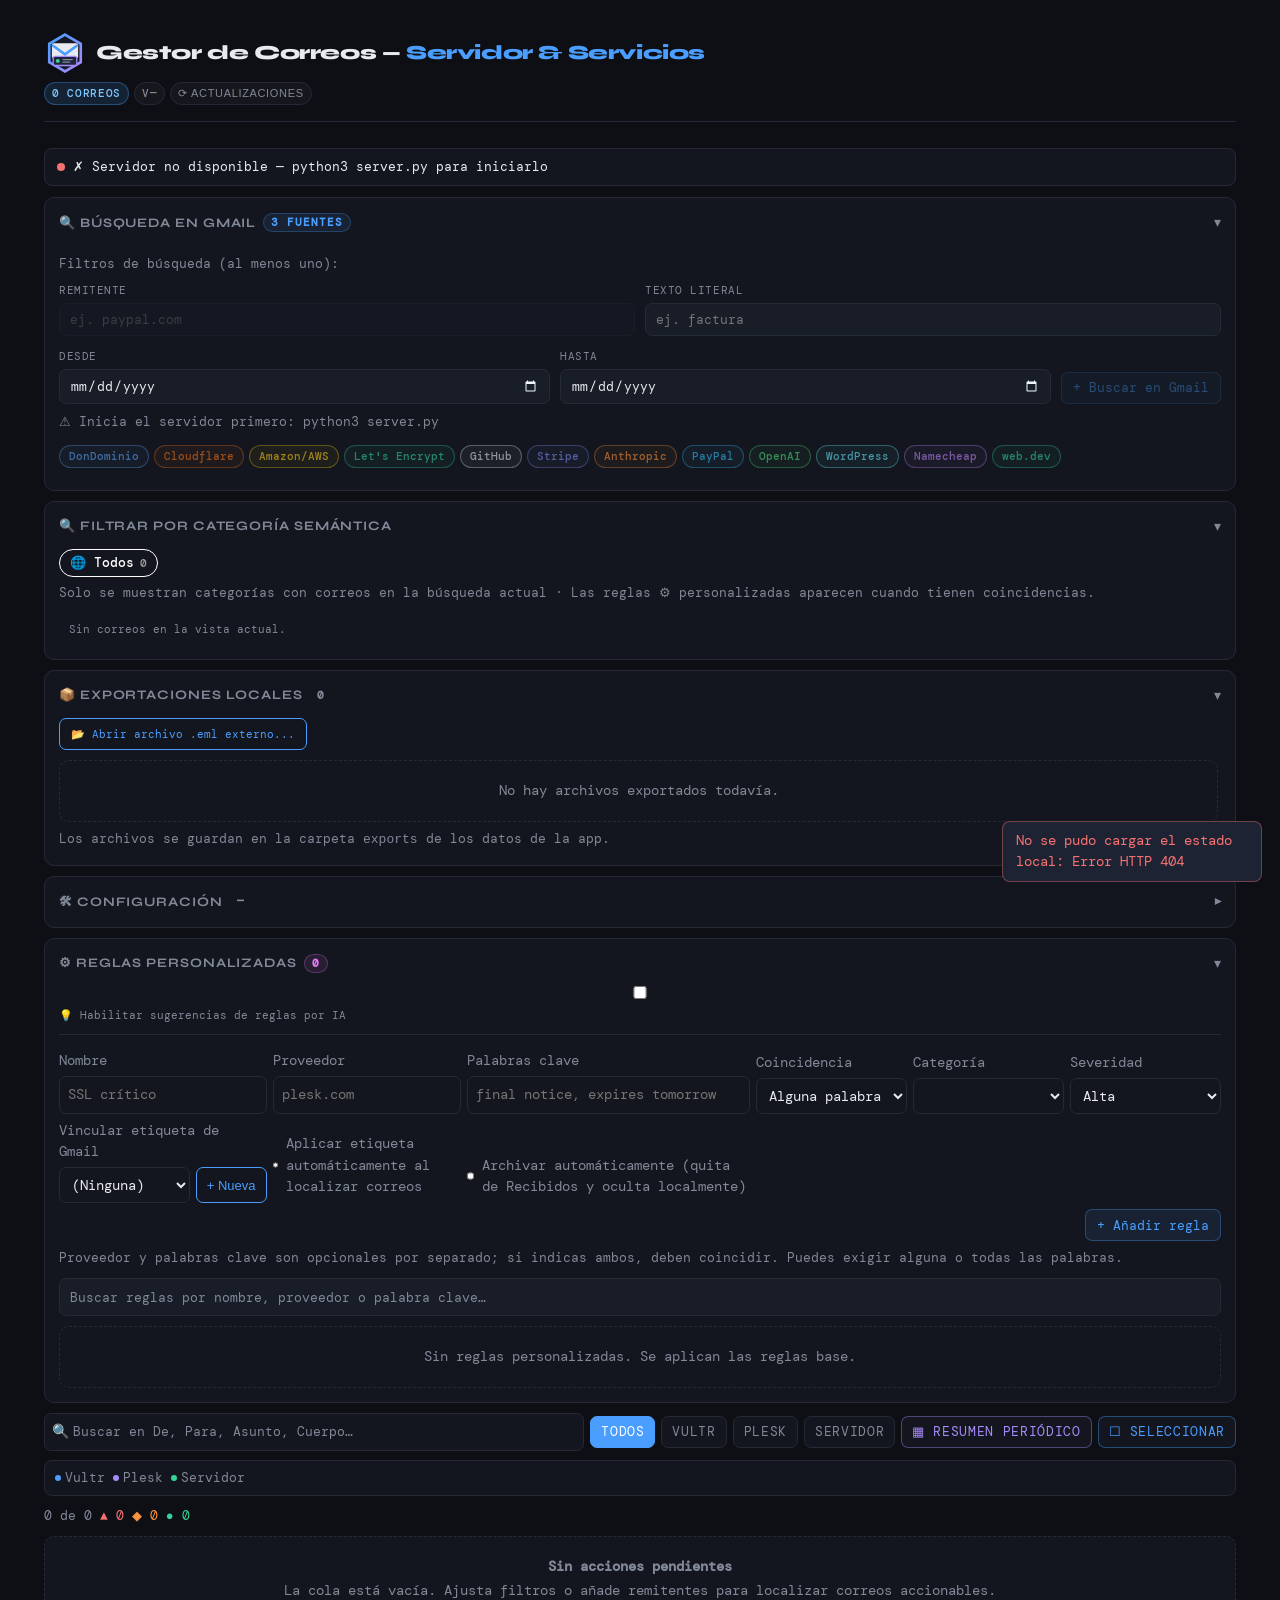
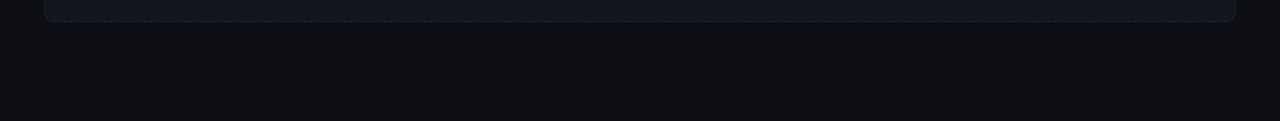
==== index.html @ bb917074 "feat(mas): variante Mac App Store (App Sandbox, sin updater propio), login OAuth en el navegador e i" ====
<!DOCTYPE html>
<html lang="es">
<head>
<meta charset="UTF-8">
<meta name="viewport" content="width=device-width, initial-scale=1.0">
<title>Gestor de Correos — Servidor</title>
<link rel="icon" href="/static/favicon.svg" type="image/svg+xml">
<link href="https://fonts.googleapis.com/css2?family=Syne:wght@400;600;700;800&family=DM+Mono:wght@300;400;500&display=swap" rel="stylesheet">
<link rel="stylesheet" href="/static/app.css">
</head>
<body>
<div class="wrap">

<header class="hdr">
  <div class="htop">
    <img class="hlogo" src="/static/logo.svg" alt="Gestor de Correos">
    <h1>Gestor de Correos — <span style="color:#4a9eff">Servidor & Servicios</span></h1>
  </div>
  <div class="pills">
    <span class="pill" style="background:#4a9eff22;border:1px solid #4a9eff55;color:#7ec8ff" id="total-pill">— correos</span>
    <span class="pill" style="background:#ffffff09;border:1px solid var(--bdr);color:var(--mut)" id="ver-pill">v—</span>
    <button class="pill" type="button" id="upd-check" title="Buscar actualizaciones" style="background:#ffffff09;border:1px solid var(--bdr);color:var(--mut);cursor:pointer;">⟳ Actualizaciones</button>
    <span class="pill" id="sel-pill" style="display:none;background:#4a9eff22;border:1px solid #4a9eff55;color:#7ec8ff"></span>
  </div>
</header>

<!-- STATUS BAR -->
<div class="sbar" id="sbar">
  <div class="sled chk" id="sled"></div>
  <span id="smsg">Verificando conexión con Gmail…</span>
</div>

<!-- ① BÚSQUEDA EN GMAIL -->
<div class="panel" id="p-snd">
  <div class="ph" data-panel="p-snd">
    <div class="pt">🔍 Búsqueda en Gmail <span class="ptag" style="background:#4a9eff18;border:1px solid #4a9eff44;color:var(--v)" id="snd-tag">— fuentes</span></div>
    <span class="pc">▾</span>
  </div>
  <div class="pb">
    <div class="cgrid" id="snd-chips"></div>
    <p class="support-copy" style="margin-bottom:8px;">Filtros de búsqueda (al menos uno):</p>
    <div class="search-form">
      <div class="s-row">
        <label class="s-field"><span>Remitente</span><input id="snd-inp" type="text" placeholder="ej. paypal.com"></label>
        <label class="s-field"><span>Texto literal</span><input id="snd-q" type="text" placeholder="ej. factura"></label>
      </div>
      <div class="s-row">
        <label class="s-field"><span>Desde</span><input id="snd-after" type="date"></label>
        <label class="s-field"><span>Hasta</span><input id="snd-before" type="date"></label>
        <button class="addbtn" id="snd-add" style="margin-top:16px;">+ Buscar en Gmail</button>
      </div>
    </div>
    <p class="hint" id="search-hint">Usa las fechas para una búsqueda de <b>contexto general</b> o combina filtros para mayor precisión.</p>
    <div class="kdgrid" id="kd-grid" style="margin-top:12px;"></div>
  </div>
</div>

<!-- ② CATEGORÍAS -->
<div class="panel" id="p-cat">
  <div class="ph" data-panel="p-cat">
    <div class="pt">🔍 Filtrar por categoría semántica</div>
    <span class="pc">▾</span>
  </div>
  <div class="pb">
    <div class="catgrid" id="cat-grid"></div>
    <p class="support-copy" style="margin-top:6px;">Solo se muestran categorías con correos en la búsqueda actual · Las reglas ⚙ personalizadas aparecen cuando tienen coincidencias.</p>
    <div id="cat-email-list" class="cat-email-list"></div>
  </div>
</div>

<!-- ③ EXPORTACIONES LOCALES -->
<div class="panel" id="p-exp">
  <div class="ph" data-panel="p-exp">
    <div class="pt">📦 Exportaciones locales <span class="ptag" id="exp-tag">0</span></div>
    <span class="pc">▾</span>
  </div>
  <div class="pb">
    <div class="arow" style="margin-bottom:10px;">
        <button class="addbtn" id="exp-import-btn" style="background:var(--surf); border-color:var(--v); color:var(--v); font-size:11px;">📂 Abrir archivo .eml externo...</button>
        <input type="file" id="exp-import-file" accept=".eml" style="display:none;">
    </div>
    <div id="exp-local-list" class="hidden-list" style="display:block; max-height:200px;">
      <div class="empty">No hay archivos exportados todavía.</div>
    </div>
    <p class="hint" id="exp-dir-hint">Los archivos se guardan en la carpeta <code>exports</code> de los datos de la app.</p>
  </div>
</div>

<!-- ③b CONFIGURACIÓN -->
<div class="panel col" id="p-cfg">
  <div class="ph" data-panel="p-cfg">
    <div class="pt">🛠 Configuración <span class="ptag" id="cfg-tag">—</span></div>
    <span class="pc">▾</span>
  </div>
  <div class="pb">
    <div id="cfg-google" style="display:none">
      <div class="cfg-head">Cuenta de Google</div>
      <div class="cfg-form">
        <button class="addbtn" type="button" id="cfg-creds-import">📄 Importar credentials.json…</button>
      </div>
      <p class="hint">Cliente OAuth de tipo «App de escritorio» descargado de Google Cloud Console (Gmail API activada). Al buscar, el login de Google se abre en el navegador.</p>
    </div>

    <div class="cfg-head">Inteligencia artificial <span class="hint" id="cfg-ai-state" style="margin:0"></span></div>
    <div class="cfg-form">
      <label class="rule-field wide"><span>URL base (OpenAI o compatible, sin /chat/completions)</span><input id="cfg-ai-url" maxlength="500" placeholder="https://api.openai.com/v1" autocomplete="off" spellcheck="false"></label>
      <label class="rule-field"><span>Modelo</span><input id="cfg-ai-model" maxlength="200" placeholder="gpt-4o-mini" autocomplete="off" spellcheck="false"></label>
      <label class="rule-field"><span>Clave API</span><input id="cfg-ai-key" type="password" maxlength="500" placeholder="sk-…" autocomplete="off"></label>
    </div>
    <label class="cfg-check"><input type="checkbox" id="cfg-ai-key-clear"> Borrar la clave guardada</label>
    <p class="hint">Para Ollama local: <code>http://localhost:11434/v1</code>, modelo <code>llama3</code>, clave <code>ollama</code>. La clave solo se guarda en este equipo (<code>settings.json</code>, permisos 600) y nunca vuelve a la interfaz. Lo guardado aquí tiene prioridad sobre <code>.env</code>.</p>

    <div class="cfg-head" style="margin-top:14px">Carpeta de respaldo de exportaciones</div>
    <div class="cfg-form">
      <label class="rule-field wide"><span>Ruta absoluta (vacío = sin respaldo)</span><input id="cfg-backup-dir" maxlength="1000" placeholder="/Users/tu-usuario/Documents/Correos" autocomplete="off" spellcheck="false"></label>
      <button class="addbtn" type="button" id="cfg-backup-pick" style="display:none">📁 Elegir…</button>
    </div>
    <p class="hint">Cada <code>.eml</code> o <code>.zip</code> exportado se copia también a esta carpeta. Si no está disponible (p. ej. un disco desmontado), la exportación se guarda igual y se avisa.</p>

    <div class="arow" style="justify-content:flex-end;margin-top:10px">
      <button class="addbtn" type="button" id="cfg-save">Guardar configuración</button>
    </div>
  </div>
</div>

<!-- ④ REGLAS PERSONALIZADAS -->
<div class="panel" id="p-rules">
  <div class="ph" data-panel="p-rules">
    <div class="pt">⚙ Reglas personalizadas <span class="ptag" style="background:#e879f918;border:1px solid #e879f944;color:#e879f9" id="rules-tag">0</span></div>
    <span class="pc">▾</span>
  </div>
  <div class="pb">
    <div class="f-row" style="margin-bottom:15px; border-bottom:1px solid var(--bdr); padding-bottom:10px;">
      <label class="s-field" style="flex-direction:row; gap:8px; cursor:pointer; align-items:center; height:auto;">
        <input type="checkbox" id="ai-sugg-toggle" style="width:auto; margin:0">
        <span style="text-transform:none; letter-spacing:0; font-weight:normal;">💡 Habilitar sugerencias de reglas por IA</span>
      </label>
      <button class="mab cp" id="ai-sugg-btn" style="display:none; font-size:var(--text-caption); padding:4px 10px;">Sugerir reglas ahora</button>
    </div>
    <div id="ai-sugg-box" style="display:none; margin-bottom:20px; background:rgba(74,158,255,0.03); border:1px dashed var(--v); border-radius:8px; padding:12px;">
      <div style="font-size:var(--text-caption); color:var(--v); margin-bottom:8px; font-weight:bold; text-transform:uppercase; display:flex; justify-content:space-between; align-items:center;">
        <span>IA · Sugerencias basadas en tus acciones</span>
        <button id="ai-sugg-reset" style="background:transparent;border:1px solid #4a9eff44;border-radius:5px;color:var(--v);font-size:10px;padding:2px 7px;cursor:pointer;font-family:inherit;">✕ Limpiar</button>
      </div>
      <div id="ai-sugg-list" class="catgrid" style="gap:10px;"></div>
    </div>
    <div class="rule-form">

      <label class="rule-field"><span>Nombre</span><input id="rule-label" maxlength="80" placeholder="SSL crítico"></label>
      <label class="rule-field"><span>Proveedor</span><input id="rule-provider" maxlength="253" placeholder="plesk.com"></label>
      <label class="rule-field wide"><span>Palabras clave</span><input id="rule-keywords" maxlength="500" placeholder="final notice, expires tomorrow"></label>
      <label class="rule-field"><span>Coincidencia</span><select id="rule-keyword-operator"><option value="any">Alguna palabra</option><option value="all">Todas las palabras</option></select></label>
      <label class="rule-field"><span>Categoría</span><select id="rule-category"></select></label>
      <label class="rule-field"><span>Severidad</span><select id="rule-severity"><option value="high">Alta</option><option value="medium">Media</option><option value="low">Baja</option></select></label>
      <div class="rule-field" id="rule-gmail-label-field">
        <span>Vincular etiqueta de Gmail</span>
        <div style="display:flex;gap:6px;align-items:center;">
          <select id="rule-gmail-label" style="flex:1;min-height:36px;background:var(--surf);border:1px solid var(--bdr);border-radius:7px;color:var(--txt);padding:7px 8px;font:inherit;min-width:0;"><option value="">(Ninguna)</option></select>
          <button type="button" id="rule-new-label-btn" title="Crear nueva etiqueta de Gmail" style="flex-shrink:0;height:36px;padding:0 10px;background:transparent;border:1px solid var(--v);border-radius:7px;color:var(--v);font-size:13px;cursor:pointer;white-space:nowrap;">+ Nueva</button>
        </div>
        <div id="rule-new-label-row" style="display:none;gap:6px;align-items:center;margin-top:4px;">
          <input id="rule-new-label-inp" maxlength="80" placeholder="Nombre de la etiqueta…" style="flex:1;min-height:34px;background:var(--surf);border:1px solid var(--v);border-radius:7px;color:var(--txt);padding:6px 8px;font:inherit;min-width:0;">
          <button type="button" id="rule-new-label-ok" style="flex-shrink:0;height:34px;padding:0 10px;background:var(--v);border:none;border-radius:7px;color:#fff;font-size:13px;cursor:pointer;">✓</button>
          <button type="button" id="rule-new-label-cancel" style="flex-shrink:0;height:34px;padding:0 10px;background:transparent;border:1px solid var(--bdr);border-radius:7px;color:var(--mut);font-size:13px;cursor:pointer;">✕</button>
        </div>
      </div>
      <label class="rule-field wide" style="flex-direction:row; gap:8px; cursor:pointer; align-items:center; margin-top:5px; height:auto; padding:5px 0;">
        <input type="checkbox" id="rule-auto-label" style="width:auto; margin:0">
        <span style="text-transform:none; letter-spacing:0; font-weight:normal;">Aplicar etiqueta automáticamente al localizar correos</span>
      </label>
      <label class="rule-field wide" style="flex-direction:row; gap:8px; cursor:pointer; align-items:center; margin-top:0; height:auto; padding:5px 0;">
        <input type="checkbox" id="rule-auto-archive" style="width:auto; margin:0">
        <span style="text-transform:none; letter-spacing:0; font-weight:normal;">Archivar automáticamente (quita de Recibidos y oculta localmente)</span>
      </label>
      <button class="addbtn" id="rule-add" type="button">+ Añadir regla</button>
    </div>
    <p class="support-copy" style="margin-top:7px;">Proveedor y palabras clave son opcionales por separado; si indicas ambos, deben coincidir. Puedes exigir alguna o todas las palabras.</p>
    <div style="margin-top:10px;margin-bottom:6px;">
      <input id="rule-search" class="ainp" placeholder="Buscar reglas por nombre, proveedor o palabra clave…" style="width:100%;">
    </div>
    <div class="rule-list" id="rule-list" style="max-height:280px;overflow-y:auto;"></div>
  </div>
</div>

<!-- TOOLBAR -->
<div class="tb">
  <div class="sw"><span class="sic">🔍</span><input class="si" id="srch" type="text" placeholder="Buscar en De, Para, Asunto, Cuerpo…"></div>
  <button class="fbtn src on" data-f="all" style="background:var(--v);border-color:var(--v);color:#fff;">Todos</button>
  <button class="fbtn src" data-f="v">Vultr</button>
  <button class="fbtn src" data-f="p">Plesk</button>
  <button class="fbtn src" data-f="s">Servidor</button>
  <button class="fbtn src" data-f="cu" id="cu-btn" style="border-color:#fb923c66;color:var(--o);display:none;">+ Añadidos</button>
  <button class="fbtn" id="sum-open" style="border-color:#a78bfa66;color:var(--p);">▦ Resumen periódico</button>
  <button class="fbtn" id="tog-sel" style="border-color:#4a9eff66;color:var(--v);">☐ Seleccionar</button>
</div>

<div class="actbar" id="actbar" style="display:none;">
  <div class="abl"><span class="sct" id="sel-ct"><b>0</b> sel.</span></div>
  <div class="abr">
    <button class="xbtn" id="sel-all">☑ Todos</button>
    <button class="xbtn" id="desel">☐ Ninguno</button>
    <button class="xbtn ei" id="exp-open">⬇ Exportar informe</button>
    <button class="xbtn ei" id="exp-eml">✉ Exportar EML</button>
    <button class="xbtn" id="lbl-sel">🏷 Etiquetar</button>
    <button class="xbtn" id="archive-sel">📦 Archivar</button>
    <button class="xbtn ds" id="del-sel">🙈 Ocultar</button>
  </div>
</div>

<div class="lgnd" id="lgnd"></div>
<div class="stbar" id="stbar"></div>
<div class="hbar" id="hidden-bar" hidden>
  <span id="hidden-msg">0 ocultos locales</span>
  <button id="manage-hidden" type="button">Gestionar ocultos</button>
</div>
<div id="list"></div>
</div>

<!-- EXPORT MODAL -->
<div class="modal" id="exp-modal">
  <div class="mbox">
    <button class="mclose" id="exp-x">✕</button>
    <div class="mttl" id="exp-ttl">Exportar informe</div>
    <p class="support-copy" style="margin-bottom:8px;">Elige alcance primero y luego formato.</p>
    <div class="mtbs" id="exp-scope">
      <div class="mtb" data-scope="filtered">Vista filtrada</div>
      <div class="mtb" data-scope="full">Conjunto completo</div>
    </div>
    <div class="mtbs" id="exp-format">
      <div class="mtb" data-tab="json">JSON</div>
      <div class="mtb" data-tab="md">Markdown</div>
    </div>
    <pre id="exp-pre"></pre>
    <div class="mact">
      <button class="mab cp" id="exp-copy">📋 Copiar</button>
      <button class="mab dw" id="exp-dl">⬇ Descargar</button>
      <button class="mab cn" id="exp-cn">Cancelar</button>
    </div>
  </div>
</div>

<!-- PERIODIC SUMMARY MODAL -->
<div class="modal" id="sum-modal">
  <div class="mbox">
    <button class="mclose" id="sum-x">✕</button>
    <div class="mttl" id="sum-ttl">Resumen periódico</div>
    <p class="support-copy" style="margin-bottom:8px;">Calculado localmente sobre correos cargados y visibles. No se guarda contenido Gmail.</p>
    <div class="mtbs" id="sum-period">
      <div class="mtb" data-days="7">Últimos 7 días</div>
      <div class="mtb" data-days="30">Últimos 30 días</div>
    </div>
    <div id="sum-view"></div>
    <pre id="sum-ai-result" hidden></pre>
    <div class="mact">
      <button class="mab cp" id="sum-ai">✦ Resumir con AI</button>
      <button class="mab cp" id="sum-copy">📋 Copiar Markdown</button>
      <button class="mab dw" id="sum-dl">⬇ Descargar</button>
      <button class="mab cn" id="sum-cn">Cerrar</button>
    </div>
  </div>
</div>

<div class="modal" id="del-modal">
  <div class="dbox">
    <div class="dttl">🙈 Confirmar ocultado</div>
    <div class="dmsg" id="del-msg"></div>
    <div class="dact">
      <button class="dcx" id="del-cx">Cancelar</button>
      <button class="dco" id="del-ok">Ocultar</button>
    </div>
  </div>
</div>

<div class="modal" id="hidden-modal">
  <div class="mbox hidden-box">
    <button class="mclose" id="hidden-x">✕</button>
    <div class="mttl">Ocultos locales</div>
    <p class="support-copy">Restaura mensajes, manténlos ocultos, limpia huérfanos locales o borra en Gmail. Usa Shift para seleccionar un rango y Cmd/Ctrl para alternar mensajes individuales. Sólo los huérfanos se pueden limpiar localmente. El borrado en Gmail es inmediato e irreversible.</p>
    <div class="hidden-tools">
      <input type="text" id="hidden-search" placeholder="Buscar por remitente, asunto..." class="ainp" style="max-width:300px;margin-right:auto;">
      <button class="mab cp" id="hidden-all">Seleccionar página</button>
      <button class="mab cn" id="hidden-none">Ninguno</button>
      <span id="hidden-selected">0 seleccionados</span>
      <span id="hidden-limit" class="hidden-limit"></span>
    </div>
    <div class="hidden-pager">
      <button class="mab cp" id="hidden-prev" type="button">Anterior</button>
      <span id="hidden-page">Página 1 de 1</span>
      <button class="mab cp" id="hidden-next" type="button">Siguiente</button>
    </div>
    <div class="hidden-list" id="hidden-list"></div>
    <div class="hidden-section local-section">
      <div class="section-head">
        <div>
          <div class="section-kicker">Sólo local</div>
          <div class="section-title">Recupera, conserva o limpia huérfanos</div>
        </div>
        <span class="section-chip soft">No toca Gmail</span>
      </div>
      <p class="support-copy">Restaurar visibles deja Gmail intacto. Eliminar huérfanos locales borra sólo la referencia guardada en la app. Mantener ocultos cierra sin cambios.</p>
      <div class="mact">
        <button class="mab cp" id="hidden-restore">Restaurar visibles</button>
        <button class="mab cn" id="hidden-forget">Eliminar huérfanos locales</button>
        <button class="mab cn" id="hidden-cn">Mantener ocultos y cerrar</button>
      </div>
    </div>
    <div class="hidden-section gmail-section">
      <div class="section-head">
        <div>
          <div class="section-kicker danger">Afecta a Gmail</div>
          <div class="section-title">Eliminación permanente</div>
        </div>
        <span class="section-chip danger">Irreversible</span>
      </div>
      <p class="support-copy" id="delete-status">Comprobando autorización destructiva…</p>
      <div class="mact mact-tight">
        <button class="mab dw" id="delete-authorize" type="button">Autorizar borrado permanente</button>
        <button class="mab cn" id="delete-revoke" type="button">Revocar autorización</button>
      </div>
      <label class="danger-confirm"><span id="delete-confirm-label">Selecciona mensajes para generar la confirmación.</span><input id="delete-confirm" autocomplete="off" placeholder="ELIMINAR PERMANENTEMENTE N"></label>
      <div class="mact">
        <button class="mab ds" id="hidden-delete">Eliminar permanentemente de Gmail</button>
      </div>
    </div>
  </div>
</div>

<div class="modal" id="lbl-modal">
  <div class="mbox">
    <button class="mclose" id="lbl-x">✕</button>
    <div class="mttl">Etiquetar en Gmail</div>
    <div class="hidden-tools" style="margin-top:0">
      <input type="text" id="lbl-search" placeholder="Filtrar etiquetas..." class="ainp" style="width:100%">
    </div>
    <div id="lbl-list" class="hidden-list" style="max-height:300px; margin:10px 0; display:block;">
      <div class="empty">Cargando etiquetas…</div>
    </div>
    <label class="s-field" style="flex-direction:row; gap:8px; cursor:pointer; align-items:center; margin-bottom:15px;">
      <input type="checkbox" id="lbl-archive-too" checked style="width:auto">
      <span>Archivar correos al etiquetar</span>
    </label>
    <div class="mbtns">
      <button class="mab cn" id="lbl-cn">Cancelar</button>
      <button class="mab cp" id="lbl-ok" disabled>Aplicar etiqueta</button>
    </div>
  </div>
</div>

<div class="modal" id="reader-modal">
  <div class="mbox" style="max-width:900px; height:90vh; display:flex; flex-direction:column; padding:0; overflow:hidden;">
    <button class="mclose" id="reader-x" style="top:15px; right:15px; z-index:10;">✕</button>
    <div class="reader-head" style="padding:20px; border-bottom:1px solid var(--bdr); background:var(--surf);">
      <div id="reader-subject" style="font-size:18px; font-weight:bold; margin-bottom:10px; color:var(--v);"></div>
      <div style="display:grid; grid-template-columns:auto 1fr; gap:5px 15px; font-size:var(--text-caption); color:var(--mut);">
        <span>De:</span> <b id="reader-from" style="color:var(--txt);"></b>
        <span>Para:</span> <span id="reader-to"></span>
        <span>Fecha:</span> <span id="reader-date"></span>
      </div>
      <div id="reader-attachments" class="catgrid" style="margin-top:12px; gap:8px;"></div>
    </div>
    <div class="reader-body" style="flex:1; overflow:hidden; position:relative; background:#fff;">
      <iframe id="reader-frame" style="width:100%; height:100%; border:none; background:#fff;"></iframe>
      <pre id="reader-text" style="width:100%; height:100%; margin:0; padding:20px; white-space:pre-wrap; overflow:auto; display:none; color:#333; font-family:monospace;"></pre>
    </div>
    <div class="reader-footer" style="padding:10px 20px; background:var(--surf); border-top:1px solid var(--bdr); display:flex; gap:10px; justify-content:flex-end;">
      <button class="mab cn" id="reader-close">Cerrar visor</button>
    </div>
  </div>
</div>

<div class="modal" id="email-modal">
  <div class="mbox" style="max-width:780px;padding:0;overflow:hidden;display:flex;flex-direction:column;max-height:88vh;min-width:0;">
    <button class="mclose" id="email-modal-x" style="top:15px;right:15px;z-index:10;">✕</button>
    <div id="email-modal-head" style="padding:18px 18px 12px;border-bottom:1px solid var(--bdr);background:var(--surf);flex-shrink:0;">
      <div id="email-modal-sub" style="font-family:'Syne',sans-serif;font-weight:700;font-size:var(--text-subheading);color:var(--txt);margin-bottom:10px;padding-right:28px;overflow-wrap:anywhere;line-height:1.3;"></div>
      <div id="email-modal-badges" style="display:flex;gap:6px;flex-wrap:wrap;"></div>
    </div>
    <div style="flex:1;overflow-y:auto;min-height:0;">
      <div class="ef" id="email-modal-ef"></div>
      <div class="ebody" id="email-modal-body"></div>
      <div class="ca-row" id="email-modal-actions" style="padding:10px 14px 14px;"></div>
    </div>
  </div>
</div>

<div class="toast" id="toast"></div>

<script src="/static/shared.js"></script>
<script src="/static/app.js"></script>
<script src="/static/summary.js"></script>
</body>
</html>
---- static/app.css ----
:root{--bg:#0d0f14;--surf:#13161e;--card:#191d28;--card-h:#1e2333;--bdr:#252a38;--bdr-h:#333a52;--v:#4a9eff;--p:#a78bfa;--s:#34d399;--w:#f59e0b;--d:#f87171;--o:#fb923c;--txt:#e8eaf0;--mut:#818898;--text-caption:.6875rem;--text-secondary:.75rem;--text-control:.8125rem;--text-body:.875rem;--text-subheading:1rem;--text-heading:1.25rem;}
*{margin:0;padding:0;box-sizing:border-box;}
html,body{max-width:100%;overflow-x:hidden;}
body{background:var(--bg);color:var(--txt);font-family:'DM Mono',monospace;min-height:100vh;}
.wrap{max-width:1240px;margin:0 auto;padding:32px 24px 100px;}
/* header */
.hdr{margin-bottom:26px;border-bottom:1px solid var(--bdr);padding-bottom:16px;}
.htop{display:flex;align-items:center;gap:10px;margin-bottom:8px;min-width:0;flex-wrap:wrap;}
.hlogo{width:42px;height:42px;display:block;flex-shrink:0;}
h1{font-family:'Syne',sans-serif;font-weight:800;letter-spacing:-.02em;min-width:0;overflow-wrap:anywhere;}
.pills{display:flex;gap:5px;flex-wrap:wrap;margin-top:7px;}
.pill{font-weight:500;padding:2px 7px;border-radius:20px;letter-spacing:.06em;text-transform:uppercase;}
/* status bar */
.sbar{display:flex;align-items:center;gap:8px;padding:8px 12px;background:var(--surf);border:1px solid var(--bdr);border-radius:8px;margin-bottom:11px;}
.sled{width:8px;height:8px;border-radius:50%;flex-shrink:0;}
.sled.ok{background:var(--s);}
.sled.err{background:var(--d);}
.sled.chk{background:var(--w);animation:pulse 1s infinite;}
@keyframes pulse{0%,100%{opacity:1}50%{opacity:.4}}
/* panels */
.panel{background:var(--surf);border:1px solid var(--bdr);border-radius:10px;padding:12px;margin-bottom:10px;min-width:0;}
.ph{display:flex;align-items:center;justify-content:space-between;cursor:pointer;user-select:none;}
.pt{font-family:'Syne',sans-serif;font-weight:700;letter-spacing:.07em;text-transform:uppercase;color:var(--mut);display:flex;align-items:center;gap:7px;}
.ptag{padding:1px 7px;border-radius:10px;font-family:'DM Mono',monospace;}
.pc{color:var(--mut);transition:transform .2s;}
.panel.col .pb{display:none;} .panel.col .pc{transform:rotate(-90deg);}
.pb{margin-top:10px;min-width:0;}
/* chips */
.cgrid{display:flex;flex-wrap:wrap;gap:5px;margin-bottom:8px;}
.schip{display:inline-flex;align-items:center;gap:4px;padding:3px 9px;border-radius:20px;font-weight:500;border:1px solid;}
.schip .xcl{cursor:pointer;opacity:.5;margin-left:2px;background:none;border:none;color:inherit;padding:0;}
.schip .xcl:hover{opacity:1;}
/* known */
.kdgrid{display:flex;flex-wrap:wrap;gap:5px;margin-bottom:8px;}
.kdchip{cursor:pointer;display:inline-flex;align-items:center;gap:4px;padding:3px 9px;border-radius:20px;font-weight:500;border:1px solid;opacity:.6;transition:opacity .15s;}
.kdchip:hover{opacity:1;} .kdchip.done{opacity:.3;cursor:default;text-decoration:line-through;}
/* add row */
.arow{display:flex;gap:6px;flex-wrap:wrap;align-items:center;}
.ainp{background:var(--card);border:1px solid var(--bdr);border-radius:7px;padding:7px 10px;font-family:'DM Mono',monospace;color:var(--txt);outline:none;flex:1;min-width:160px;transition:border-color .15s;}
.ainp::placeholder{color:var(--mut);} .ainp:focus{border-color:var(--v);}
.ainp:disabled{opacity:.4;}
.addbtn{cursor:pointer;background:#4a9eff18;border:1px solid #4a9eff55;border-radius:7px;padding:7px 11px;font-family:'DM Mono',monospace;color:var(--v);transition:all .15s;white-space:nowrap;}
.addbtn:hover{background:#4a9eff28;} .addbtn:disabled{opacity:.4;cursor:not-allowed;}
.hint{color:var(--mut);margin-top:7px;line-height:1.6;}
.hint b{color:var(--txt);}
/* loading spinner inline */
.spin{display:inline-block;width:10px;height:10px;border:2px solid #4a9eff44;border-top-color:var(--v);border-radius:50%;animation:spin .6s linear infinite;margin-right:5px;vertical-align:middle;}
@keyframes spin{to{transform:rotate(360deg)}}

/* search form */
.search-form{display:grid;gap:12px;margin-bottom:8px;}
.s-row{display:flex;gap:10px;flex-wrap:wrap;align-items:flex-end;}
.s-field{display:grid;gap:4px;flex:1;min-width:140px;}
.s-field span{font-size:var(--text-caption);color:var(--mut);text-transform:uppercase;letter-spacing:.05em;}
.s-field input{background:var(--card);border:1px solid var(--bdr);border-radius:7px;padding:7px 10px;font-family:'DM Mono',monospace;color:var(--txt);outline:none;transition:border-color .15s;}
.s-field input:focus{border-color:var(--v);}
.s-field input:disabled{opacity:.4;}
input[type="date"]::-webkit-calendar-picker-indicator{filter:invert(1) sepia(1) saturate(5) hue-rotate(175deg);}

/* cats */
.catgrid{display:flex;flex-wrap:wrap;gap:5px;}
.cchip{cursor:pointer;display:inline-flex;align-items:center;gap:4px;padding:4px 10px;border-radius:20px;font-weight:500;border:1px solid;transition:all .15s;user-select:none;}
.cchip.on{color:#fff!important;} .cchip .cn{opacity:.6;margin-left:2px;}
/* toolbar */
.tb{display:flex;gap:6px;flex-wrap:wrap;margin-bottom:9px;align-items:center;min-width:0;}
.sw{position:relative;flex:1;min-width:130px;}
.si{background:var(--surf);border:1px solid var(--bdr);border-radius:7px;padding:7px 9px 7px 28px;font-family:'DM Mono',monospace;color:var(--txt);outline:none;width:100%;transition:border-color .15s;}
.si::placeholder{color:var(--mut);} .si:focus{border-color:var(--v);}
.sic{position:absolute;left:8px;top:50%;transform:translateY(-50%);color:var(--mut);}
.fbtn{cursor:pointer;background:var(--surf);border:1px solid var(--bdr);border-radius:7px;padding:5px 10px;font-family:'DM Mono',monospace;color:var(--mut);text-transform:uppercase;letter-spacing:.05em;transition:all .15s;white-space:nowrap;}
.fbtn:hover{border-color:var(--bdr-h);color:var(--txt);}
/* actbar */
.actbar{display:flex;gap:5px;flex-wrap:wrap;margin-bottom:9px;align-items:center;padding:7px 10px;background:var(--surf);border:1px solid var(--bdr);border-radius:9px;}
.abl{display:flex;align-items:center;gap:5px;flex:1;}
.abr{display:flex;gap:4px;flex-wrap:wrap;min-width:0;}
.sct{color:var(--mut);} .sct b{color:var(--txt);}
.xbtn{cursor:pointer;background:transparent;border:1px solid var(--bdr);border-radius:7px;padding:4px 8px;font-family:'DM Mono',monospace;color:var(--mut);text-transform:uppercase;letter-spacing:.04em;transition:all .15s;white-space:nowrap;display:inline-flex;align-items:center;gap:3px;}
.xbtn:hover{border-color:var(--bdr-h);color:var(--txt);}
.xbtn.ei{border-color:#34d39966;color:var(--s);}.xbtn.ei:hover{background:#34d39912;}
.xbtn.eg{border-color:#4a9eff66;color:var(--v);}.xbtn.eg:hover{background:#4a9eff12;}
.xbtn.ds{border-color:#f8717166;color:var(--d);}.xbtn.ds:hover{background:#f8717112;}
/* legend */
.lgnd{display:flex;gap:8px;flex-wrap:wrap;margin-bottom:10px;padding:7px 10px;background:var(--surf);border:1px solid var(--bdr);border-radius:8px;}
.li{display:flex;align-items:center;gap:4px;color:var(--mut);}
.ld{width:6px;height:6px;border-radius:50%;}
/* stats */
.stbar{color:var(--mut);margin-bottom:10px;display:flex;gap:8px;flex-wrap:wrap;}
.sseg{display:inline-flex;align-items:center;gap:3px;}
.hbar{display:flex;align-items:center;justify-content:space-between;gap:8px;margin-bottom:10px;padding:7px 10px;background:#f8717110;border:1px solid #f8717144;border-radius:8px;color:var(--d);min-width:0;}
.hbar[hidden]{display:none;}
.hbar span{min-width:0;overflow-wrap:anywhere;}
.hbar button{cursor:pointer;background:transparent;border:1px solid #f8717166;border-radius:7px;padding:4px 8px;font-family:'DM Mono',monospace;color:var(--d);text-transform:uppercase;letter-spacing:.04em;max-width:100%;}
.hbar button:hover{background:#f8717118;}
.hidden-box{max-width:920px;}
.hidden-tools{display:flex;gap:6px;align-items:center;flex-wrap:wrap;margin:12px 0 8px;}
.hidden-tools span{color:var(--mut);margin-left:auto;}
.hidden-limit{color:var(--d);font-size:var(--text-caption);text-transform:uppercase;letter-spacing:.04em;}
.hidden-pager{display:flex;align-items:center;gap:8px;flex-wrap:wrap;margin:6px 0 10px;}
.hidden-pager span{color:var(--mut);font-size:var(--text-caption);margin-left:auto;margin-right:auto;}
.hidden-list{display:grid;gap:6px;max-height:42vh;overflow:auto;padding-right:3px;}
.hidden-item{display:grid;grid-template-columns:auto 1fr auto;gap:9px;align-items:center;padding:9px;border:1px solid var(--bdr);border-radius:8px;background:var(--surf);}
.hidden-item.sel{border-color:#4a9eff88;box-shadow:0 0 0 1px #4a9eff22;}
.hidden-item input{accent-color:var(--v);}
.hidden-main{min-width:0;}
.hidden-subject{color:var(--txt);font-weight:600;overflow-wrap:anywhere;}
.hidden-meta{color:var(--mut);font-size:var(--text-caption);margin-top:2px;overflow-wrap:anywhere;}
.hidden-state{color:var(--s);font-size:var(--text-caption);text-transform:uppercase;}
.hidden-state.orphan{color:var(--o);}
.hidden-state.unavailable{color:var(--d);}
.hidden-section{margin-top:12px;padding:12px;border:1px solid var(--bdr);border-radius:10px;background:#ffffff04;}
.local-section{border-color:#4a9eff3a;background:#4a9eff08;}
.gmail-section{border-color:#f8717155;background:#f871710a;}
.section-head{display:flex;justify-content:space-between;gap:8px;align-items:flex-start;margin-bottom:8px;flex-wrap:wrap;}
.section-kicker{font-family:'Syne',sans-serif;font-size:var(--text-caption);letter-spacing:.1em;text-transform:uppercase;color:var(--v);}
.section-kicker.danger{color:var(--d);}
.section-title{font-family:'Syne',sans-serif;font-weight:700;font-size:var(--text-subheading);line-height:1.25;color:var(--txt);}
.section-chip{font-size:var(--text-caption);text-transform:uppercase;letter-spacing:.04em;padding:2px 7px;border-radius:999px;border:1px solid var(--bdr);color:var(--mut);}
.section-chip.soft{background:#4a9eff10;border-color:#4a9eff44;color:var(--v);}
.section-chip.danger{background:#f8717110;border-color:#f8717144;color:var(--d);}
.danger-confirm{display:grid;gap:5px;color:var(--d);margin-top:10px;}
.danger-confirm input{width:100%;min-width:0;background:var(--bg);border:1px solid #f8717166;border-radius:7px;color:var(--txt);font:inherit;padding:8px;}
.mab.ds{background:#f8717114;border-color:#f8717166;color:var(--d);}.mab.ds:hover{background:#f8717122;}
/* section */
.sec{margin-bottom:24px;}
.slbl{font-family:'Syne',sans-serif;font-weight:700;letter-spacing:.1em;text-transform:uppercase;color:var(--mut);margin-bottom:6px;display:flex;align-items:center;gap:7px;}
.slbl::after{content:'';flex:1;height:1px;background:var(--bdr);}
/* card */
.card{background:var(--card);border:1px solid var(--bdr);border-radius:9px;margin-bottom:4px;overflow:hidden;transition:border-color .15s;position:relative;}
.card::before{content:'';position:absolute;left:0;top:0;bottom:0;width:3px;border-radius:3px 0 0 3px;}
.card.v::before{background:var(--v);} .card.p::before{background:var(--p);}
.card.s::before{background:var(--s);} .card.cu::before{background:var(--o);}
.card.open{border-color:var(--bdr-h);background:var(--card-h);}
.card.sel{border-color:var(--v);box-shadow:0 0 0 1px #4a9eff12;}
.cr-money{border-right:2px solid var(--w);} .cr-warn{border-right:2px solid var(--d);}
.cr-sub{border-right:2px solid var(--p);} .cr-ssl{border-right:2px solid #9ca3af;}
.cr-sec{border-right:2px solid #f43f5e;} .cr-domain{border-right:2px solid #60a5fa;}
.ck{position:absolute;left:10px;top:50%;transform:translateY(-50%);z-index:2;display:none;}
.sm .ck{display:block;} .sm .ch{padding-left:31px;}
.ck input{width:13px;height:13px;cursor:pointer;accent-color:var(--v);}
.ch{display:grid;grid-template-columns:82px 1fr auto;gap:9px;align-items:center;padding:10px 11px;cursor:pointer;user-select:none;}
.ch:hover{background:#ffffff03;}
.cdt{color:var(--mut);line-height:1.45;} .cdt .dy{font-weight:500;color:var(--txt);display:block;line-height:1;margin-bottom:1px;}
.cm{min-width:0;}
.csb{font-family:'Syne',sans-serif;font-weight:600;color:var(--txt);line-height:1.3;margin-bottom:2px;}
.cbg{display:flex;gap:3px;flex-wrap:wrap;margin-bottom:2px;}
.cbdg{padding:1px 5px;border-radius:9px;font-weight:600;letter-spacing:.03em;}
.att-badge{padding:1px 5px;border-radius:9px;font-weight:600;letter-spacing:.03em;background:#60a5fa22;border:1px solid #60a5fa55;color:#93c5fd;text-decoration:none;}
.att-none,.att-pending{padding:1px 5px;border-radius:9px;font-weight:600;letter-spacing:.03em;background:#ffffff08;border:1px solid var(--bdr);color:var(--mut);}
.att-badge:hover,.att-link:hover{text-decoration:underline;}
.csp{color:var(--mut);line-height:1.5;overflow:hidden;display:-webkit-box;-webkit-line-clamp:1;-webkit-box-orient:vertical;}
.crt{display:flex;flex-direction:column;align-items:flex-end;gap:4px;flex-shrink:0;}
.ctg{letter-spacing:.03em;padding:2px 6px;border-radius:20px;white-space:nowrap;font-weight:500;}
.chv{color:var(--mut);transition:transform .2s;} .card.open .chv{transform:rotate(180deg);}
.cbp{max-height:0;overflow:hidden;transition:max-height .3s ease;} .card.open .cbp{max-height:900px;}
.ef{padding:9px 11px 0;border-top:1px solid var(--bdr);background:#ffffff03;}
.efr{display:grid;grid-template-columns:44px 1fr;gap:4px;margin-bottom:5px;line-height:1.55;}
.efk{color:var(--mut);font-weight:500;text-transform:uppercase;letter-spacing:.06em;padding-top:1px;}
.efv{color:#cdd0d9;word-break:break-word;}
.att-list{display:flex;gap:5px;flex-wrap:wrap;}
.att-link{display:inline-flex;align-items:center;gap:3px;padding:2px 6px;border-radius:9px;background:#60a5fa18;border:1px solid #60a5fa44;color:#93c5fd;text-decoration:none;}
.att-empty,.att-loading{color:var(--mut);}
.ebody{padding:8px 11px 10px;line-height:1.8;color:#b8bbc5;white-space:pre-wrap;word-break:break-word;border-top:1px solid var(--bdr);}
.ebody a{color:var(--v);text-decoration:none;} .ebody a:hover{text-decoration:underline;}
.ca-row{display:flex;gap:4px;flex-wrap:wrap;padding:7px 11px 9px;border-top:1px solid var(--bdr);}
.ca{cursor:pointer;display:inline-flex;align-items:center;gap:3px;padding:4px 8px;border-radius:6px;font-family:'DM Mono',monospace;letter-spacing:.03em;text-decoration:none;transition:all .15s;border:1px solid;}
.ca.gm{background:#ffffff0d;border-color:var(--bdr-h);color:var(--mut);} .ca.gm:hover{background:#4a9eff18;border-color:var(--v);color:var(--v);}
.ca.ex{background:#34d39910;border-color:#34d39944;color:var(--s);} .ca.ex:hover{background:#34d39920;}
.ca.dl{background:#f8717110;border-color:#f8717144;color:var(--d);} .ca.dl:hover{background:#f8717120;}
.card-hide{font-size:var(--text-caption);padding:2px 6px;min-height:auto;cursor:pointer;}
/* modals */
.modal{display:none;position:fixed;inset:0;background:#000000cc;z-index:100;align-items:center;justify-content:center;padding:14px;}
.modal.show{display:flex;}
.mbox{background:var(--card);border:1px solid var(--bdr-h);border-radius:12px;padding:20px;max-width:640px;width:100%;max-height:88vh;overflow-y:auto;position:relative;min-width:0;}
.mttl{font-family:'Syne',sans-serif;font-weight:700;margin-bottom:11px;color:var(--txt);}
.mclose{position:absolute;right:12px;top:12px;cursor:pointer;color:var(--mut);background:none;border:none;} .mclose:hover{color:var(--txt);}
.mbox pre{line-height:1.7;color:#b8bbc5;white-space:pre-wrap;word-break:break-word;background:var(--surf);border-radius:7px;padding:9px;margin:8px 0;max-height:300px;overflow-y:auto;}
.mact{display:flex;gap:5px;margin-top:10px;flex-wrap:wrap;}
.mab{cursor:pointer;padding:6px 11px;border-radius:7px;font-family:'DM Mono',monospace;letter-spacing:.04em;text-transform:uppercase;border:1px solid;transition:all .15s;max-width:100%;}
.mab.cp{background:#4a9eff18;border-color:#4a9eff66;color:var(--v);}.mab.cp:hover{background:#4a9eff28;}
.mab.dw{background:#34d39918;border-color:#34d39966;color:var(--s);}.mab.dw:hover{background:#34d39928;}
.mab.cn{background:transparent;border-color:var(--bdr);color:var(--mut);}
.mab:disabled{opacity:.45;cursor:not-allowed;filter:saturate(.6);}
.mtbs{display:flex;gap:3px;margin-bottom:10px;flex-wrap:wrap;}
.mtb{cursor:pointer;padding:4px 9px;border-radius:6px;text-transform:uppercase;letter-spacing:.05em;border:1px solid var(--bdr);color:var(--mut);transition:all .15s;max-width:100%;}
.mtb.on{background:var(--v);border-color:var(--v);color:#fff;}
.mtb.disabled{opacity:.4;cursor:not-allowed;}
.dbox{background:var(--card);border:1px solid #f8717166;border-radius:12px;padding:18px;max-width:310px;width:100%;}
.dttl{font-family:'Syne',sans-serif;font-weight:700;margin-bottom:5px;color:var(--d);}
.dmsg{color:var(--mut);line-height:1.6;margin-bottom:12px;}
.dact{display:flex;gap:5px;}
.dcx{cursor:pointer;padding:5px 11px;border-radius:7px;font-family:'DM Mono',monospace;background:transparent;border:1px solid var(--bdr);color:var(--mut);}
.dco{cursor:pointer;padding:5px 11px;border-radius:7px;font-family:'DM Mono',monospace;background:#f8717118;border:1px solid #f8717166;color:var(--d);}
.toast{position:fixed;bottom:18px;right:18px;background:var(--card-h);border:1px solid var(--bdr-h);border-radius:8px;padding:8px 13px;color:var(--txt);z-index:200;transform:translateY(12px);opacity:0;transition:all .22s;pointer-events:none;max-width:260px;}
.toast.show{transform:translateY(0);opacity:1;} .toast.ok{border-color:#34d39966;color:var(--s);} .toast.err{border-color:#f8717166;color:var(--d);}
.empty{background:var(--surf);border:1px dashed var(--bdr);border-radius:10px;padding:18px;color:var(--mut);line-height:1.7;text-align:center;}
.grp{margin-bottom:14px;}
.grp-search-inp{width:100%;margin:5px 0 4px;font-size:var(--text-caption);}
.grp-cards{max-height:320px;overflow-y:auto;display:grid;gap:4px;padding-right:2px;}
/* cat email sublist */
.cat-email-list{margin-top:10px;display:grid;gap:2px;max-height:240px;overflow-y:auto;}
.cat-email-row{display:grid;grid-template-columns:8px 110px 1fr auto;gap:7px;align-items:center;padding:5px 9px;border-radius:6px;cursor:pointer;background:var(--card);border:1px solid var(--bdr);transition:border-color .12s;}
.cat-email-row:hover{border-color:var(--bdr-h);background:var(--card-h);}
.cer-dot{width:7px;height:7px;border-radius:50%;flex-shrink:0;}
.cer-from{color:var(--mut);font-size:var(--text-caption);overflow:hidden;text-overflow:ellipsis;white-space:nowrap;}
.cer-sub{color:var(--txt);font-size:var(--text-caption);overflow:hidden;text-overflow:ellipsis;white-space:nowrap;}
.cer-date{color:var(--mut);font-size:var(--text-caption);white-space:nowrap;flex-shrink:0;}
.cat-empty{padding:7px 10px;color:var(--mut);font-size:var(--text-caption);}
.cat-more{padding:5px 10px;color:var(--mut);font-size:var(--text-caption);text-align:center;}
.grph{display:flex;align-items:center;justify-content:space-between;gap:8px;margin-bottom:7px;padding:7px 10px;background:#ffffff05;border:1px solid var(--bdr);border-radius:8px;}
.grpt{display:flex;flex-direction:column;gap:2px;}
.grpn{font-family:'Syne',sans-serif;font-weight:700;letter-spacing:.06em;text-transform:uppercase;color:var(--txt);}
.grps{color:var(--mut);display:flex;gap:6px;flex-wrap:wrap;}
.sev{display:inline-flex;align-items:center;gap:4px;letter-spacing:.04em;text-transform:uppercase;padding:2px 7px;border-radius:20px;font-weight:700;white-space:nowrap;}
.sev.high{background:#f8717118;border:1px solid #f8717155;color:#fca5a5;}
.sev.medium{background:#fb923c18;border:1px solid #fb923c55;color:#fdba74;}
.sev.low{background:#34d39918;border:1px solid #34d39955;color:#6ee7b7;}
.grphigh{box-shadow:inset 0 0 0 1px #f8717122;}
.grpmid{box-shadow:inset 0 0 0 1px #fb923c22;}
.grplow{box-shadow:inset 0 0 0 1px #34d39922;}
.cmet{color:var(--mut);line-height:1.5;margin-bottom:4px;}
.cmet b{color:var(--txt);}
.csp .r{color:var(--txt);}
.csp .m{color:var(--mut);}
.csp .s{color:var(--v);}
.rule-form{display:grid;grid-template-columns:minmax(120px,1.1fr) minmax(120px,1fr) minmax(180px,1.5fr) repeat(3,minmax(110px,.8fr));gap:6px;align-items:end;min-width:0;}
.rule-field{display:flex;flex-direction:column;gap:4px;color:var(--mut);min-width:0;}
.rule-field input,.rule-field select{min-height:36px;background:var(--surf);border:1px solid var(--bdr);border-radius:7px;color:var(--txt);padding:7px 8px;font:inherit;width:100%;min-width:0;}
.cfg-head{color:var(--txt);font-weight:600;margin-bottom:8px;display:flex;gap:10px;align-items:baseline;flex-wrap:wrap;}
.cfg-form{display:grid;grid-template-columns:minmax(220px,2fr) minmax(140px,1fr) minmax(140px,1fr);gap:6px;align-items:end;min-width:0;}
.cfg-form .addbtn{min-height:36px;}
.cfg-check{display:flex;gap:6px;align-items:center;color:var(--mut);margin-top:8px;cursor:pointer;}
.cfg-check input{width:auto;margin:0;}
#rule-add{grid-column:1/-1;justify-self:end;max-width:100%;}
.rule-list{display:grid;gap:5px;margin-top:10px;}
.rule-item{display:flex;align-items:center;justify-content:space-between;gap:8px;padding:8px 9px;border:1px solid var(--bdr);border-radius:8px;background:#ffffff04;}
.rule-main{display:flex;flex-direction:column;gap:3px;min-width:0;}
.rule-name{color:var(--txt);font-weight:600;}
.rule-desc{color:var(--mut);line-height:1.45;}
.rule-actions{display:flex;gap:5px;}
.rule-edit{cursor:pointer;border:1px solid #4a9eff44;border-radius:6px;background:#4a9eff10;color:var(--v);padding:5px 8px;font:inherit;}
.rule-del{cursor:pointer;border:1px solid #f8717144;border-radius:6px;background:#f8717110;color:var(--d);padding:5px 8px;font:inherit;}
.sum-grid{display:grid;grid-template-columns:repeat(3,1fr);gap:7px;margin-bottom:10px;}
.sum-card{padding:10px;border:1px solid var(--bdr);border-radius:8px;background:var(--surf);display:flex;flex-direction:column;gap:3px;}
.sum-card b{font-family:'Syne',sans-serif;font-size:var(--text-heading);}
.sum-sections{display:grid;grid-template-columns:1fr 1fr;gap:8px;margin-bottom:10px;}
.sum-section{padding:9px;border:1px solid var(--bdr);border-radius:8px;background:#ffffff03;}
.sum-section h3{font-family:'Syne',sans-serif;font-size:var(--text-control);text-transform:uppercase;letter-spacing:.06em;margin-bottom:6px;}
.sum-list,.sum-actions{display:grid;gap:4px;color:var(--mut);}
.sum-row{display:flex;justify-content:space-between;gap:8px;}
.sum-action{padding:7px 8px;border:1px solid #f8717144;border-radius:7px;background:#f871710a;}
.sum-action b{display:block;color:var(--txt);margin-bottom:2px;}
.sum-empty{padding:18px;border:1px dashed var(--bdr);border-radius:8px;color:var(--mut);text-align:center;}
.trend-up{color:var(--d);}.trend-down{color:var(--s);}.trend-flat{color:var(--mut);}
.trend-note{color:var(--mut);line-height:1.5;margin-bottom:8px;}
/* contextual typography scale */
body{font-size:var(--text-body);line-height:1.55;font-kerning:normal;}
h1{font-size:var(--text-heading);line-height:1.2;}
.pill,.ptag,.kdchip,.xbtn,.hbar button,.cbdg,.att-badge,.att-none,.att-pending,.ctg,.ca,.grps,.sev,.cmet{font-size:var(--text-caption);line-height:1.35;}
.sbar,.pt,.schip,.ainp,.addbtn,.hint,.cchip,.si,.fbtn,.sct,.lgnd,.stbar,.hbar,.slbl,.cdt,.csp,.efr,.efk,.mbox pre,.mab,.mtb,.dcx,.dco,.grpn,.support-copy{font-size:var(--text-control);}
.csb,.ebody,.dmsg,.toast,.empty{font-size:var(--text-body);}
.mttl,.dttl{font-size:var(--text-subheading);line-height:1.25;}
.cdt .dy{font-size:var(--text-subheading);}
.pc,.sic,.chv,.schip .xcl{font-size:var(--text-body);}
.cchip .cn,.schip .count{font-size:var(--text-caption);}
.ainp,.si{min-height:38px;padding-top:9px;padding-bottom:9px;}
.addbtn,.fbtn,.xbtn,.ca,.mab,.mtb,.dcx,.dco,.hbar button{min-height:32px;padding-top:6px;padding-bottom:6px;}
.schip,.kdchip,.cchip,.pill,.sev,.ctg,.cbdg,.att-badge,.att-none,.att-pending{padding-top:3px;padding-bottom:3px;}
.panel{padding:14px;}
.pb{margin-top:12px;}
.ch{grid-template-columns:88px 1fr auto;gap:12px;padding:13px 14px;}
.csb{line-height:1.4;margin-bottom:4px;}
.csp,.cmet{line-height:1.55;}
.ebody{padding:12px 14px 14px;line-height:1.75;max-width:75ch;}
.ef{padding:12px 14px 2px;}
.efr{grid-template-columns:52px 1fr;gap:7px;margin-bottom:7px;line-height:1.6;}
.grph{padding:10px 12px;}
.grps{line-height:1.5;}
.support-copy{color:var(--mut);}
button:focus-visible,input:focus-visible,a:focus-visible{outline:2px solid var(--v);outline-offset:2px;}
@media(max-width:700px){
  .wrap{padding:22px 12px 80px;}
  .tb{gap:8px;}
  .sw{flex-basis:100%;}
  .fbtn{flex:1 1 auto;}
  .rule-form{grid-template-columns:1fr 1fr;}
  .cfg-form{grid-template-columns:1fr;}
  .rule-field.wide,#rule-add{grid-column:1/-1;}
  #rule-add{width:100%;justify-content:center;}
  .abr{width:100%;}
  .abr .xbtn{flex:1 1 140px;justify-content:center;}
  .hbar{align-items:stretch;flex-direction:column;}
  .hbar button{width:100%;}
  .hidden-item{grid-template-columns:auto 1fr;}
  .hidden-state{grid-column:2;}
  .hidden-tools span{width:100%;margin-left:0;}
  .hidden-limit{order:3;width:100%;}
  .hidden-pager span{width:100%;margin-left:0;margin-right:0;text-align:left;}
  .section-head{align-items:flex-start;}
  .mact .mab{flex:1 1 150px;}
  .mtb{flex:1 1 140px;text-align:center;}
  .sum-sections{grid-template-columns:1fr;}
}
@media(max-width:500px){
  :root{--text-heading:1.125rem;}
  .ch{grid-template-columns:64px 1fr;gap:9px;padding:12px 10px;}
  .crt{display:none;}
  .panel{padding:12px;}
  .arow{align-items:stretch;}
  .ainp,.addbtn{width:100%;}
  .rule-form{grid-template-columns:1fr;}
  .rule-field.wide,#rule-add{grid-column:auto;}
  .ca{flex:1;justify-content:center;}
  .sum-grid{grid-template-columns:1fr;}
}
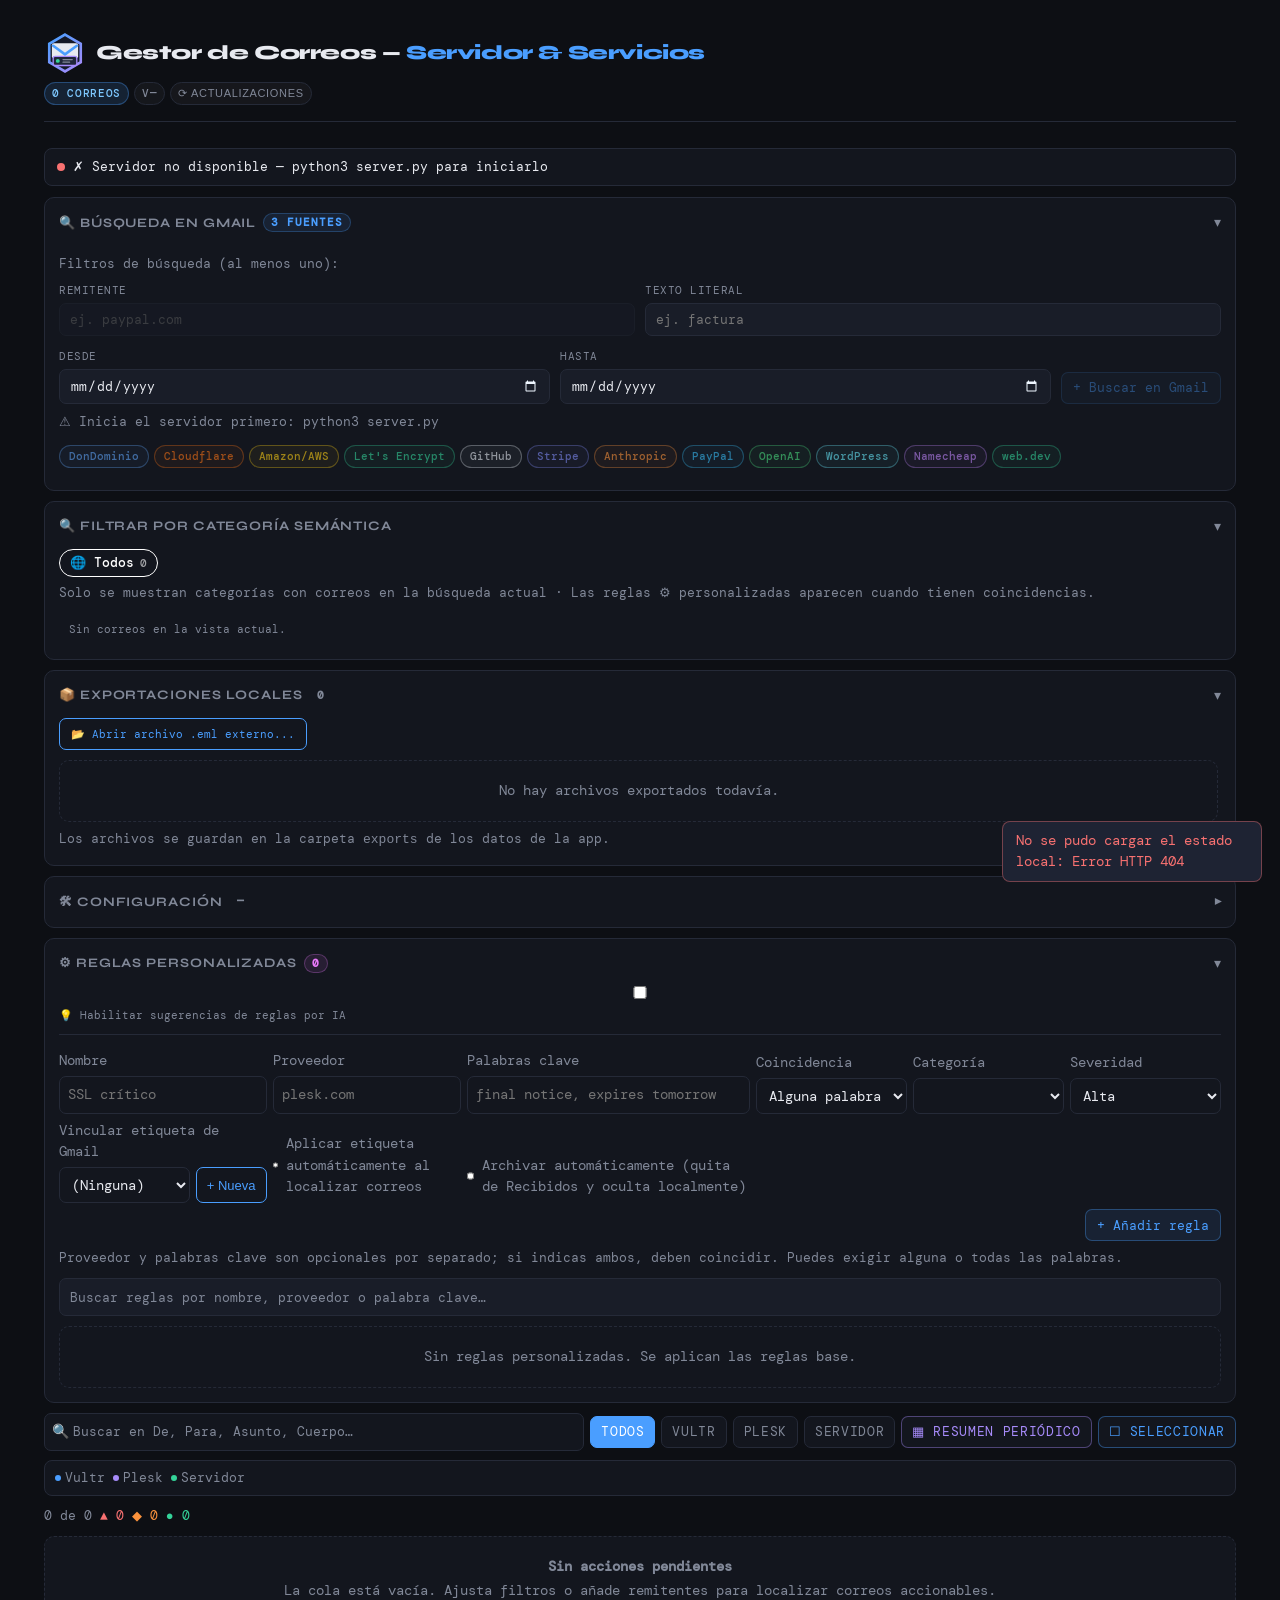
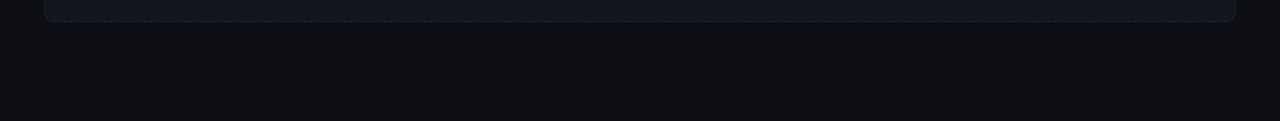
==== commit f99a64f3: "fix(mas): aislar el visor de .eml y quitar conexiones externas El visor cargaba el HTML del correo e" ====
--- a/index.html
+++ b/index.html
@@ -5,7 +5,6 @@
 <meta name="viewport" content="width=device-width, initial-scale=1.0">
 <title>Gestor de Correos — Servidor</title>
 <link rel="icon" href="/static/favicon.svg" type="image/svg+xml">
-<link href="https://fonts.googleapis.com/css2?family=Syne:wght@400;600;700;800&family=DM+Mono:wght@300;400;500&display=swap" rel="stylesheet">
 <link rel="stylesheet" href="/static/app.css">
 </head>
 <body>
@@ -108,11 +107,11 @@
       <label class="rule-field"><span>Clave API</span><input id="cfg-ai-key" type="password" maxlength="500" placeholder="sk-…" autocomplete="off"></label>
     </div>
     <label class="cfg-check"><input type="checkbox" id="cfg-ai-key-clear"> Borrar la clave guardada</label>
-    <p class="hint">Para Ollama local: <code>http://localhost:11434/v1</code>, modelo <code>llama3</code>, clave <code>ollama</code>. La clave solo se guarda en este equipo (<code>settings.json</code>, permisos 600) y nunca vuelve a la interfaz. Lo guardado aquí tiene prioridad sobre <code>.env</code>.</p>
+    <p class="hint" id="cfg-ai-hint">Para Ollama local: <code>http://localhost:11434/v1</code>, modelo <code>llama3</code>, clave <code>ollama</code>. La clave solo se guarda en este equipo (<code>settings.json</code>, permisos 600) y nunca vuelve a la interfaz. Lo guardado aquí tiene prioridad sobre <code>.env</code>.</p>
 
     <div class="cfg-head" style="margin-top:14px">Carpeta de respaldo de exportaciones</div>
     <div class="cfg-form">
-      <label class="rule-field wide"><span>Ruta absoluta (vacío = sin respaldo)</span><input id="cfg-backup-dir" maxlength="1000" placeholder="/Users/tu-usuario/Documents/Correos" autocomplete="off" spellcheck="false"></label>
+      <label class="rule-field wide"><span>Ruta absoluta (vacío = sin respaldo)</span><input id="cfg-backup-dir" maxlength="1000" placeholder="/Users/tu-usuario/Documents/Copias de correos" autocomplete="off" spellcheck="false"></label>
       <button class="addbtn" type="button" id="cfg-backup-pick" style="display:none">📁 Elegir…</button>
     </div>
     <p class="hint">Cada <code>.eml</code> o <code>.zip</code> exportado se copia también a esta carpeta. Si no está disponible (p. ej. un disco desmontado), la exportación se guarda igual y se avisa.</p>
@@ -275,7 +274,7 @@
   <div class="mbox hidden-box">
     <button class="mclose" id="hidden-x">✕</button>
     <div class="mttl">Ocultos locales</div>
-    <p class="support-copy">Restaura mensajes, manténlos ocultos, limpia huérfanos locales o borra en Gmail. Usa Shift para seleccionar un rango y Cmd/Ctrl para alternar mensajes individuales. Sólo los huérfanos se pueden limpiar localmente. El borrado en Gmail es inmediato e irreversible.</p>
+    <p class="support-copy" id="hidden-intro">Restaura mensajes, manténlos ocultos, limpia huérfanos locales, muévelos a la Papelera de Gmail o bórralos de Gmail. Usa Shift para seleccionar un rango y Cmd/Ctrl para alternar mensajes individuales. Sólo los huérfanos se pueden limpiar localmente. El borrado en Gmail es inmediato e irreversible.</p>
     <div class="hidden-tools">
       <input type="text" id="hidden-search" placeholder="Buscar por remitente, asunto..." class="ainp" style="max-width:300px;margin-right:auto;">
       <button class="mab cp" id="hidden-all">Seleccionar página</button>
@@ -302,6 +301,19 @@
         <button class="mab cp" id="hidden-restore">Restaurar visibles</button>
         <button class="mab cn" id="hidden-forget">Eliminar huérfanos locales</button>
         <button class="mab cn" id="hidden-cn">Mantener ocultos y cerrar</button>
+      </div>
+    </div>
+    <div class="hidden-section gmail-section">
+      <div class="section-head">
+        <div>
+          <div class="section-kicker danger">Afecta a Gmail</div>
+          <div class="section-title">Mover a la Papelera</div>
+        </div>
+        <span class="section-chip soft">Recuperable 30 días</span>
+      </div>
+      <p class="support-copy">Mueve los correos seleccionados a la Papelera de Gmail. Puedes recuperarlos desde Gmail durante 30 días; después, Gmail los elimina.</p>
+      <div class="mact">
+        <button class="mab ds" id="hidden-trash" type="button">Mover a la Papelera de Gmail</button>
       </div>
     </div>
     <div class="hidden-section gmail-section">
@@ -359,7 +371,7 @@
       <div id="reader-attachments" class="catgrid" style="margin-top:12px; gap:8px;"></div>
     </div>
     <div class="reader-body" style="flex:1; overflow:hidden; position:relative; background:#fff;">
-      <iframe id="reader-frame" style="width:100%; height:100%; border:none; background:#fff;"></iframe>
+      <iframe id="reader-frame" sandbox="allow-popups allow-popups-to-escape-sandbox" referrerpolicy="no-referrer" style="width:100%; height:100%; border:none; background:#fff;"></iframe>
       <pre id="reader-text" style="width:100%; height:100%; margin:0; padding:20px; white-space:pre-wrap; overflow:auto; display:none; color:#333; font-family:monospace;"></pre>
     </div>
     <div class="reader-footer" style="padding:10px 20px; background:var(--surf); border-top:1px solid var(--bdr); display:flex; gap:10px; justify-content:flex-end;">
--- a/static/app.css
+++ b/static/app.css
@@ -1,3 +1,18 @@
+/* Fuentes incluidas en la app (OFL 1.1): la interfaz no conecta con servidores externos. */
+@font-face{font-family:'Syne';font-style:normal;font-weight:400;font-display:swap;src:url(/static/syne-latin-ext-400-normal.woff2) format('woff2');unicode-range:U+0100-02BA,U+02BD-02C5,U+02C7-02CC,U+02CE-02D7,U+02DD-02FF,U+0304,U+0308,U+0329,U+1D00-1DBF,U+1E00-1E9F,U+1EF2-1EFF,U+2020,U+20A0-20AB,U+20AD-20C0,U+2113,U+2C60-2C7F,U+A720-A7FF;}
+@font-face{font-family:'Syne';font-style:normal;font-weight:600;font-display:swap;src:url(/static/syne-latin-ext-600-normal.woff2) format('woff2');unicode-range:U+0100-02BA,U+02BD-02C5,U+02C7-02CC,U+02CE-02D7,U+02DD-02FF,U+0304,U+0308,U+0329,U+1D00-1DBF,U+1E00-1E9F,U+1EF2-1EFF,U+2020,U+20A0-20AB,U+20AD-20C0,U+2113,U+2C60-2C7F,U+A720-A7FF;}
+@font-face{font-family:'Syne';font-style:normal;font-weight:700;font-display:swap;src:url(/static/syne-latin-ext-700-normal.woff2) format('woff2');unicode-range:U+0100-02BA,U+02BD-02C5,U+02C7-02CC,U+02CE-02D7,U+02DD-02FF,U+0304,U+0308,U+0329,U+1D00-1DBF,U+1E00-1E9F,U+1EF2-1EFF,U+2020,U+20A0-20AB,U+20AD-20C0,U+2113,U+2C60-2C7F,U+A720-A7FF;}
+@font-face{font-family:'Syne';font-style:normal;font-weight:800;font-display:swap;src:url(/static/syne-latin-ext-800-normal.woff2) format('woff2');unicode-range:U+0100-02BA,U+02BD-02C5,U+02C7-02CC,U+02CE-02D7,U+02DD-02FF,U+0304,U+0308,U+0329,U+1D00-1DBF,U+1E00-1E9F,U+1EF2-1EFF,U+2020,U+20A0-20AB,U+20AD-20C0,U+2113,U+2C60-2C7F,U+A720-A7FF;}
+@font-face{font-family:'Syne';font-style:normal;font-weight:400;font-display:swap;src:url(/static/syne-latin-400-normal.woff2) format('woff2');unicode-range:U+0000-00FF,U+0131,U+0152-0153,U+02BB-02BC,U+02C6,U+02DA,U+02DC,U+0304,U+0308,U+0329,U+2000-206F,U+20AC,U+2122,U+2191,U+2193,U+2212,U+2215,U+FEFF,U+FFFD;}
+@font-face{font-family:'Syne';font-style:normal;font-weight:600;font-display:swap;src:url(/static/syne-latin-600-normal.woff2) format('woff2');unicode-range:U+0000-00FF,U+0131,U+0152-0153,U+02BB-02BC,U+02C6,U+02DA,U+02DC,U+0304,U+0308,U+0329,U+2000-206F,U+20AC,U+2122,U+2191,U+2193,U+2212,U+2215,U+FEFF,U+FFFD;}
+@font-face{font-family:'Syne';font-style:normal;font-weight:700;font-display:swap;src:url(/static/syne-latin-700-normal.woff2) format('woff2');unicode-range:U+0000-00FF,U+0131,U+0152-0153,U+02BB-02BC,U+02C6,U+02DA,U+02DC,U+0304,U+0308,U+0329,U+2000-206F,U+20AC,U+2122,U+2191,U+2193,U+2212,U+2215,U+FEFF,U+FFFD;}
+@font-face{font-family:'Syne';font-style:normal;font-weight:800;font-display:swap;src:url(/static/syne-latin-800-normal.woff2) format('woff2');unicode-range:U+0000-00FF,U+0131,U+0152-0153,U+02BB-02BC,U+02C6,U+02DA,U+02DC,U+0304,U+0308,U+0329,U+2000-206F,U+20AC,U+2122,U+2191,U+2193,U+2212,U+2215,U+FEFF,U+FFFD;}
+@font-face{font-family:'DM Mono';font-style:normal;font-weight:300;font-display:swap;src:url(/static/dm-mono-latin-ext-300-normal.woff2) format('woff2');unicode-range:U+0100-02BA,U+02BD-02C5,U+02C7-02CC,U+02CE-02D7,U+02DD-02FF,U+0304,U+0308,U+0329,U+1D00-1DBF,U+1E00-1E9F,U+1EF2-1EFF,U+2020,U+20A0-20AB,U+20AD-20C0,U+2113,U+2C60-2C7F,U+A720-A7FF;}
+@font-face{font-family:'DM Mono';font-style:normal;font-weight:400;font-display:swap;src:url(/static/dm-mono-latin-ext-400-normal.woff2) format('woff2');unicode-range:U+0100-02BA,U+02BD-02C5,U+02C7-02CC,U+02CE-02D7,U+02DD-02FF,U+0304,U+0308,U+0329,U+1D00-1DBF,U+1E00-1E9F,U+1EF2-1EFF,U+2020,U+20A0-20AB,U+20AD-20C0,U+2113,U+2C60-2C7F,U+A720-A7FF;}
+@font-face{font-family:'DM Mono';font-style:normal;font-weight:500;font-display:swap;src:url(/static/dm-mono-latin-ext-500-normal.woff2) format('woff2');unicode-range:U+0100-02BA,U+02BD-02C5,U+02C7-02CC,U+02CE-02D7,U+02DD-02FF,U+0304,U+0308,U+0329,U+1D00-1DBF,U+1E00-1E9F,U+1EF2-1EFF,U+2020,U+20A0-20AB,U+20AD-20C0,U+2113,U+2C60-2C7F,U+A720-A7FF;}
+@font-face{font-family:'DM Mono';font-style:normal;font-weight:300;font-display:swap;src:url(/static/dm-mono-latin-300-normal.woff2) format('woff2');unicode-range:U+0000-00FF,U+0131,U+0152-0153,U+02BB-02BC,U+02C6,U+02DA,U+02DC,U+0304,U+0308,U+0329,U+2000-206F,U+20AC,U+2122,U+2191,U+2193,U+2212,U+2215,U+FEFF,U+FFFD;}
+@font-face{font-family:'DM Mono';font-style:normal;font-weight:400;font-display:swap;src:url(/static/dm-mono-latin-400-normal.woff2) format('woff2');unicode-range:U+0000-00FF,U+0131,U+0152-0153,U+02BB-02BC,U+02C6,U+02DA,U+02DC,U+0304,U+0308,U+0329,U+2000-206F,U+20AC,U+2122,U+2191,U+2193,U+2212,U+2215,U+FEFF,U+FFFD;}
+@font-face{font-family:'DM Mono';font-style:normal;font-weight:500;font-display:swap;src:url(/static/dm-mono-latin-500-normal.woff2) format('woff2');unicode-range:U+0000-00FF,U+0131,U+0152-0153,U+02BB-02BC,U+02C6,U+02DA,U+02DC,U+0304,U+0308,U+0329,U+2000-206F,U+20AC,U+2122,U+2191,U+2193,U+2212,U+2215,U+FEFF,U+FFFD;}
 :root{--bg:#0d0f14;--surf:#13161e;--card:#191d28;--card-h:#1e2333;--bdr:#252a38;--bdr-h:#333a52;--v:#4a9eff;--p:#a78bfa;--s:#34d399;--w:#f59e0b;--d:#f87171;--o:#fb923c;--txt:#e8eaf0;--mut:#818898;--text-caption:.6875rem;--text-secondary:.75rem;--text-control:.8125rem;--text-body:.875rem;--text-subheading:1rem;--text-heading:1.25rem;}
 *{margin:0;padding:0;box-sizing:border-box;}
 html,body{max-width:100%;overflow-x:hidden;}
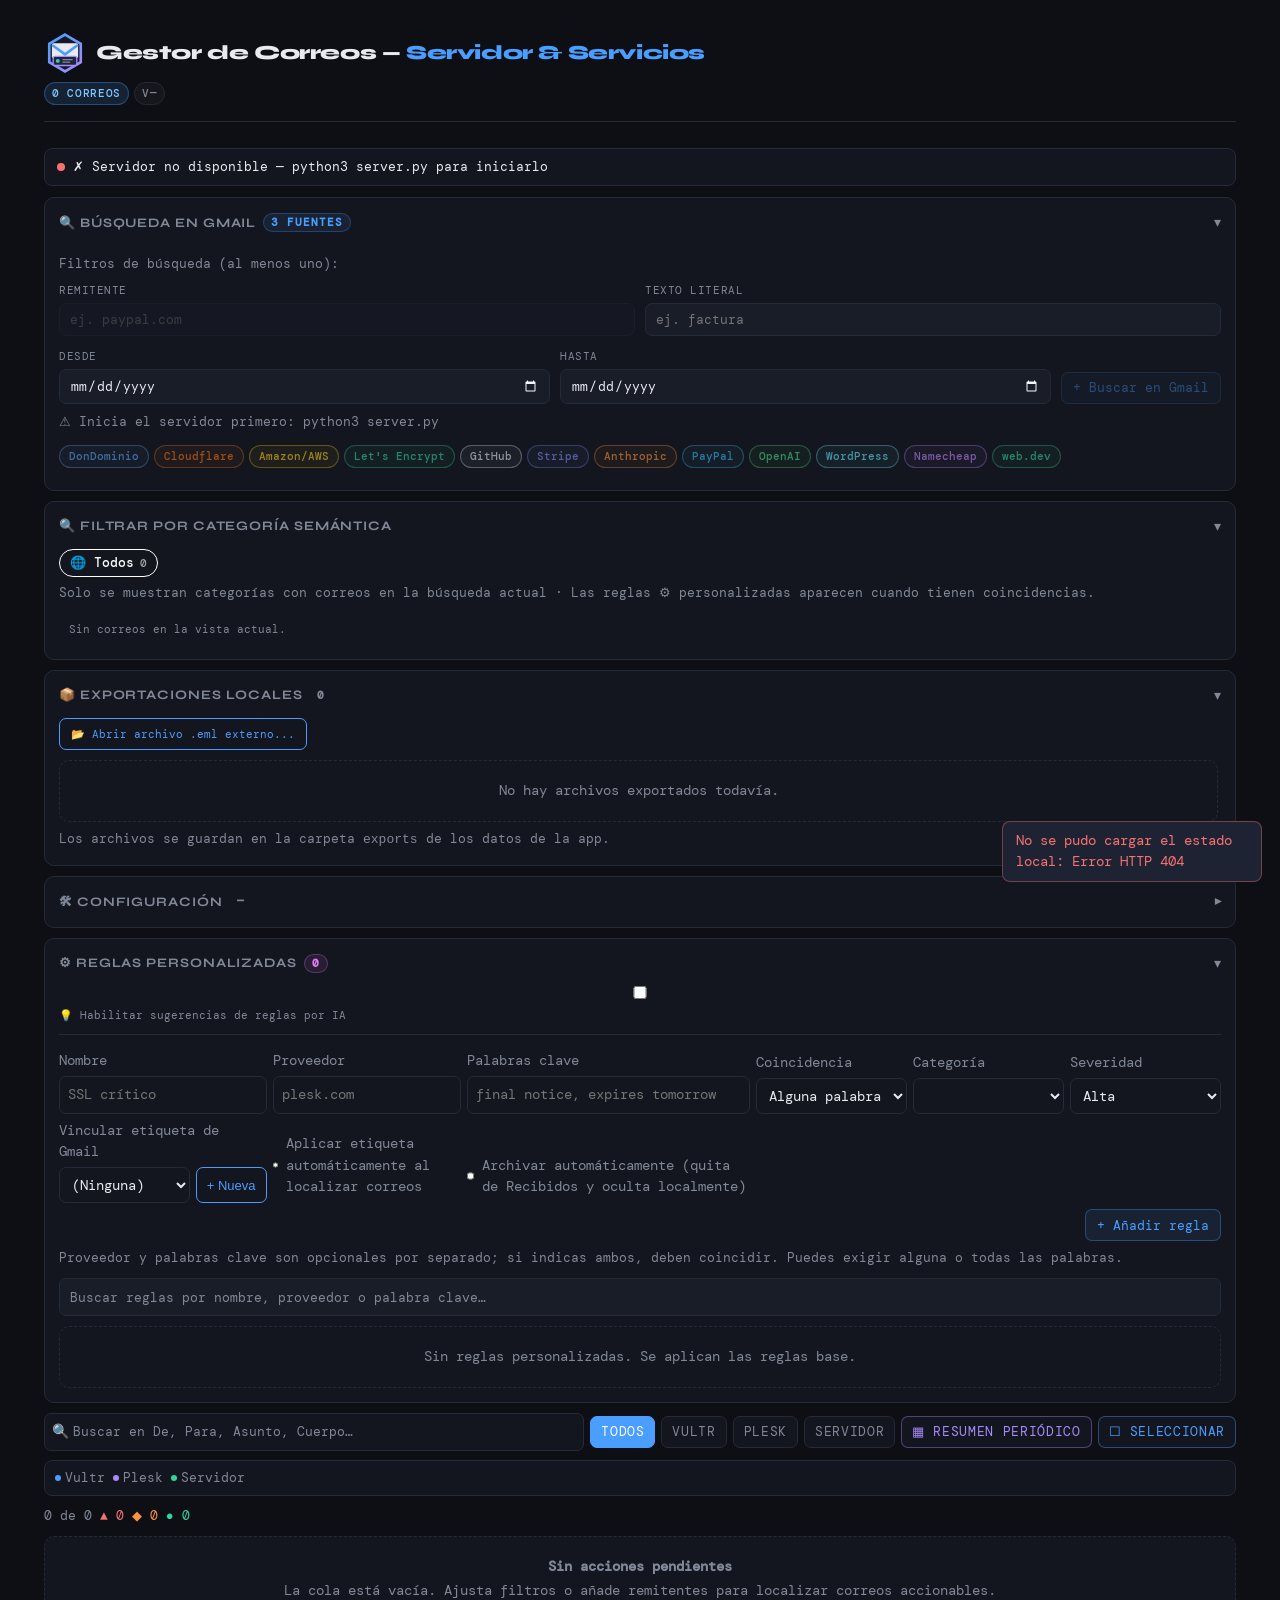
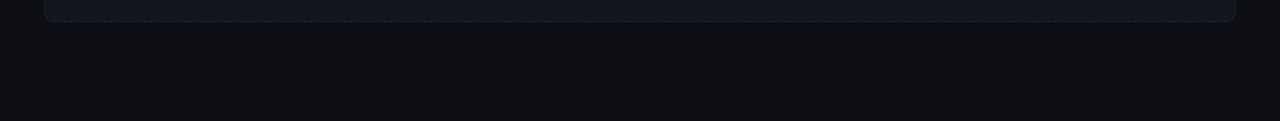
==== commit f2211a93: "Offer the own Google client in the Mac App Store build (1.4.4) The store variant no longer hides "Cu" ====
--- a/index.html
+++ b/index.html
@@ -18,7 +18,7 @@
   <div class="pills">
     <span class="pill" style="background:#4a9eff22;border:1px solid #4a9eff55;color:#7ec8ff" id="total-pill">— correos</span>
     <span class="pill" style="background:#ffffff09;border:1px solid var(--bdr);color:var(--mut)" id="ver-pill">v—</span>
-    <button class="pill" type="button" id="upd-check" title="Buscar actualizaciones" style="background:#ffffff09;border:1px solid var(--bdr);color:var(--mut);cursor:pointer;">⟳ Actualizaciones</button>
+    <button class="pill" type="button" id="upd-check" title="Buscar actualizaciones" style="display:none;background:#ffffff09;border:1px solid var(--bdr);color:var(--mut);cursor:pointer;">⟳ Actualizaciones</button>
     <span class="pill" id="sel-pill" style="display:none;background:#4a9eff22;border:1px solid #4a9eff55;color:#7ec8ff"></span>
   </div>
 </header>
@@ -96,8 +96,10 @@
       <div class="cfg-head">Cuenta de Google</div>
       <div class="cfg-form">
         <button class="addbtn" type="button" id="cfg-creds-import">📄 Importar credentials.json…</button>
-      </div>
-      <p class="hint">Cliente OAuth de tipo «App de escritorio» descargado de Google Cloud Console (Gmail API activada). Al buscar, el login de Google se abre en el navegador.</p>
+        <button class="addbtn" type="button" id="cfg-creds-bundled" style="display:none">↩ Volver al cliente incluido</button>
+      </div>
+      <p class="hint" id="cfg-google-hint">Cliente OAuth de tipo «App de escritorio» descargado de Google Cloud Console (Gmail API activada). Al buscar, el login de Google se abre en el navegador.</p>
+      <p class="hint"><button class="addbtn" type="button" id="cfg-google-guide">📘 Cómo crear tu propio cliente de Google (gratis, unos 10 minutos)</button></p>
     </div>
 
     <div class="cfg-head">Inteligencia artificial <span class="hint" id="cfg-ai-state" style="margin:0"></span></div>
@@ -218,7 +220,7 @@
 <!-- EXPORT MODAL -->
 <div class="modal" id="exp-modal">
   <div class="mbox">
-    <button class="mclose" id="exp-x">✕</button>
+    <button class="mclose mclose-fixed" id="exp-x" type="button" aria-label="Cerrar">✕</button>
     <div class="mttl" id="exp-ttl">Exportar informe</div>
     <p class="support-copy" style="margin-bottom:8px;">Elige alcance primero y luego formato.</p>
     <div class="mtbs" id="exp-scope">
@@ -241,7 +243,7 @@
 <!-- PERIODIC SUMMARY MODAL -->
 <div class="modal" id="sum-modal">
   <div class="mbox">
-    <button class="mclose" id="sum-x">✕</button>
+    <button class="mclose mclose-fixed" id="sum-x" type="button" aria-label="Cerrar">✕</button>
     <div class="mttl" id="sum-ttl">Resumen periódico</div>
     <p class="support-copy" style="margin-bottom:8px;">Calculado localmente sobre correos cargados y visibles. No se guarda contenido Gmail.</p>
     <div class="mtbs" id="sum-period">
@@ -272,7 +274,7 @@
 
 <div class="modal" id="hidden-modal">
   <div class="mbox hidden-box">
-    <button class="mclose" id="hidden-x">✕</button>
+    <button class="mclose mclose-fixed" id="hidden-x" type="button" aria-label="Cerrar">✕</button>
     <div class="mttl">Ocultos locales</div>
     <p class="support-copy" id="hidden-intro">Restaura mensajes, manténlos ocultos, limpia huérfanos locales, muévelos a la Papelera de Gmail o bórralos de Gmail. Usa Shift para seleccionar un rango y Cmd/Ctrl para alternar mensajes individuales. Sólo los huérfanos se pueden limpiar localmente. El borrado en Gmail es inmediato e irreversible.</p>
     <div class="hidden-tools">
@@ -339,7 +341,7 @@
 
 <div class="modal" id="lbl-modal">
   <div class="mbox">
-    <button class="mclose" id="lbl-x">✕</button>
+    <button class="mclose mclose-fixed" id="lbl-x" type="button" aria-label="Cerrar">✕</button>
     <div class="mttl">Etiquetar en Gmail</div>
     <div class="hidden-tools" style="margin-top:0">
       <input type="text" id="lbl-search" placeholder="Filtrar etiquetas..." class="ainp" style="width:100%">
--- a/static/app.css
+++ b/static/app.css
@@ -187,7 +187,9 @@
 .modal.show{display:flex;}
 .mbox{background:var(--card);border:1px solid var(--bdr-h);border-radius:12px;padding:20px;max-width:640px;width:100%;max-height:88vh;overflow-y:auto;position:relative;min-width:0;}
 .mttl{font-family:'Syne',sans-serif;font-weight:700;margin-bottom:11px;color:var(--txt);}
-.mclose{position:absolute;right:12px;top:12px;cursor:pointer;color:var(--mut);background:none;border:none;} .mclose:hover{color:var(--txt);}
+.mclose{position:absolute;right:12px;top:12px;cursor:pointer;color:var(--mut);background:none;border:none;width:32px;height:32px;display:flex;align-items:center;justify-content:center;border-radius:8px;font-size:16px;line-height:1;} .mclose:hover{color:var(--txt);background:var(--card-h);}
+/* En los modales que se desplazan, la ✕ se queda arriba en vez de irse con el contenido. */
+.mclose.mclose-fixed{position:sticky;top:0;right:auto;float:right;margin:-12px -12px 0 8px;z-index:2;background:var(--card);} .mclose.mclose-fixed:hover{background:var(--card-h);}
 .mbox pre{line-height:1.7;color:#b8bbc5;white-space:pre-wrap;word-break:break-word;background:var(--surf);border-radius:7px;padding:9px;margin:8px 0;max-height:300px;overflow-y:auto;}
 .mact{display:flex;gap:5px;margin-top:10px;flex-wrap:wrap;}
 .mab{cursor:pointer;padding:6px 11px;border-radius:7px;font-family:'DM Mono',monospace;letter-spacing:.04em;text-transform:uppercase;border:1px solid;transition:all .15s;max-width:100%;}
@@ -243,6 +245,7 @@
 .cfg-head{color:var(--txt);font-weight:600;margin-bottom:8px;display:flex;gap:10px;align-items:baseline;flex-wrap:wrap;}
 .cfg-form{display:grid;grid-template-columns:minmax(220px,2fr) minmax(140px,1fr) minmax(140px,1fr);gap:6px;align-items:end;min-width:0;}
 .cfg-form .addbtn{min-height:36px;}
+#cfg-google{margin-bottom:22px;}
 .cfg-check{display:flex;gap:6px;align-items:center;color:var(--mut);margin-top:8px;cursor:pointer;}
 .cfg-check input{width:auto;margin:0;}
 #rule-add{grid-column:1/-1;justify-self:end;max-width:100%;}
